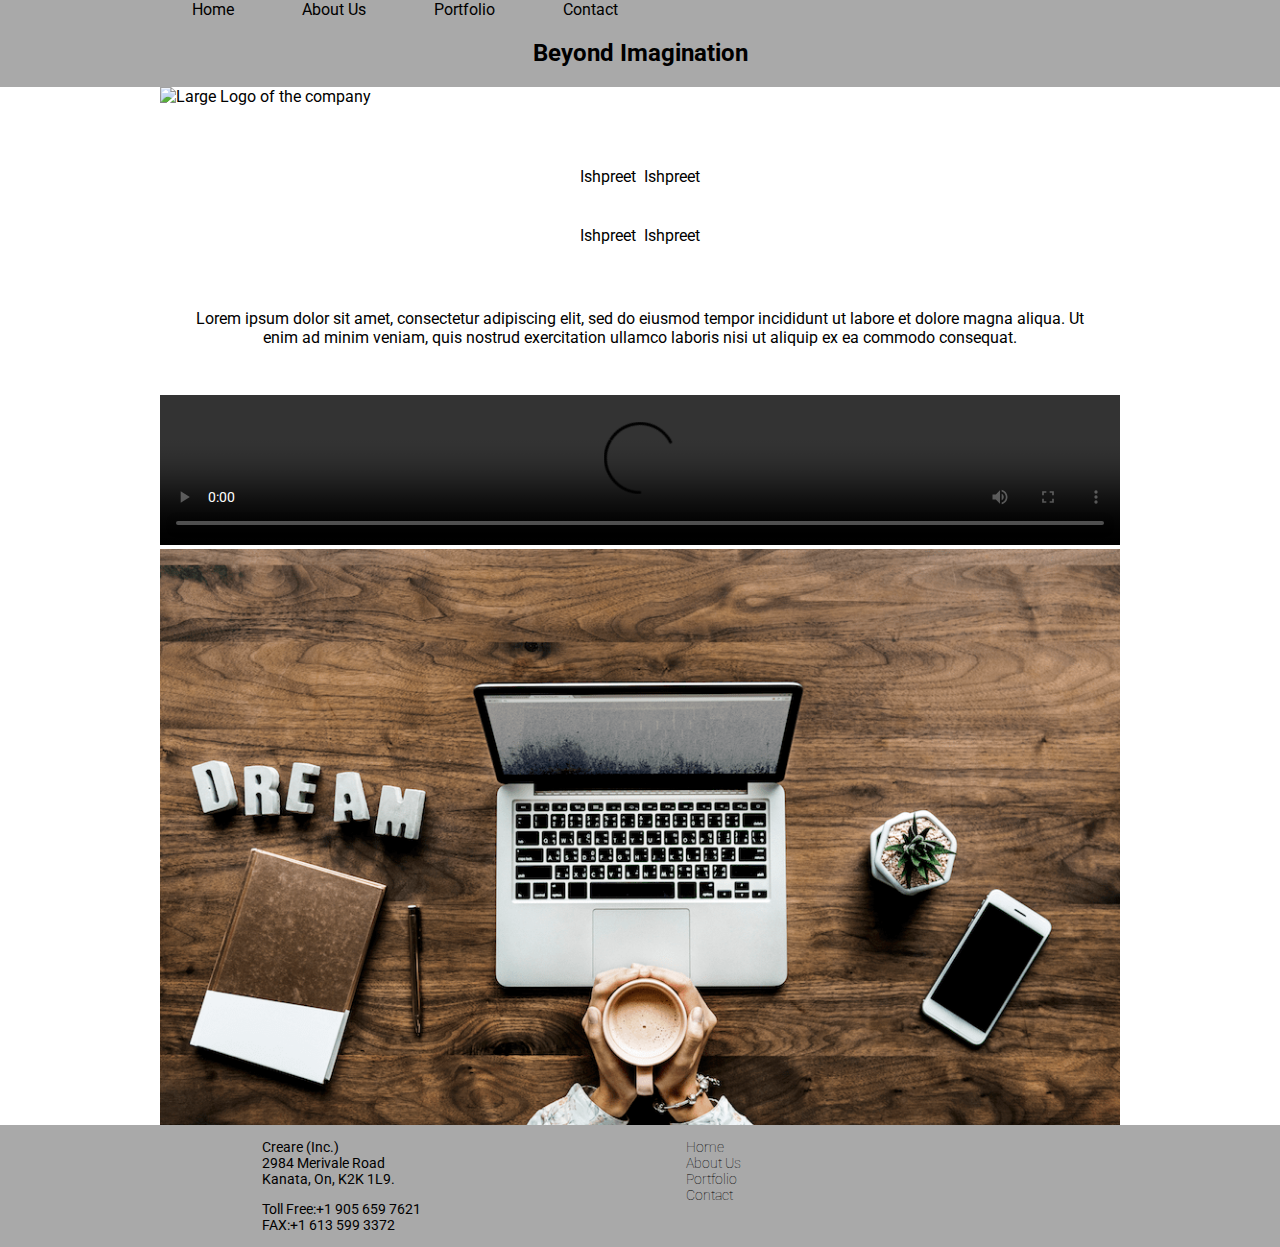
==== index.html @ a11efacd "adding pages" ====
<!DOCTYPE html>
<html lang="en">
<head>
    <meta charset="UTF-8">
    <meta http-equiv="X-UA-Compatible" content="IE=edge">
    <meta name="viewport" content="width=device-width, initial-scale=1.0">
    <link rel="stylesheet" href="css/reset.css" type="text/css">
    <link rel="stylesheet" href="css/main.css" type="text/css">
    <link rel="preconnect" href="https://fonts.googleapis.com">
    <link rel="preconnect" href="https://fonts.gstatic.com" crossorigin>
    <link href="https://fonts.googleapis.com/css2?family=Roboto:wght@400;700&display=swap" rel="stylesheet">

    <title>Creare Home Page</title>
</head>
<body>
    <main class="main">
        <h1 class="hidden">Welcome to Creare</h1>
    <header class="head">
        <nav class="nav" aria-label="Main Navigation">
            <h2 class="hidden">Main Navigation</h2>
            <ul>
                <li><a class="active" href="index.html">Home</a></li>
                <li><a href="index.html">About Us</a></li>
                <li><a href="portfolio.html">Portfolio</a></li>
                <li><a href="contact.html">Contact</a></li>
            </ul>
        </nav>
    </header>
    <section class="logo-area">
        <h2>Beyond Imagination</h2>
        <div class="logo-large">
            <img src="https://via.placeholder.com/150x50" alt="Large Logo of the company">
        </div>
    </section>
    <section class="team">
        <h2 class="hidden">Team Members</h2>
        <div class="two-items">
        <div class="grid-item">
            <div class="member right">
                <img src="https://via.placeholder.com/75x75" alt="">
                <p>Ishpreet</p>
            </div>
        </div>
        <div class="grid-item">
            <div class="member">
                <img src="https://via.placeholder.com/75x75" alt="">
                <p>Ishpreet</p>
            </div>
        </div>
        <div class="grid-item">
            <div class="member right">
                <img src="https://via.placeholder.com/75x75" alt="">
                <p>Ishpreet</p>
            </div>
        </div>
        <div class="grid-item">
            <div class="member">
                <img src="https://via.placeholder.com/75x75" alt="">
                <p>Ishpreet</p>
            </div>
        </div>
        </div>
    </section>
    <section>
        <h2 class="hidden">Welcoming statement</h2>
        <div class="welcome-text">
            <p>Lorem ipsum dolor sit amet, consectetur adipiscing elit, sed do eiusmod tempor incididunt ut labore et dolore magna aliqua. Ut enim ad minim veniam, quis nostrud exercitation ullamco laboris nisi ut aliquip ex ea commodo consequat.</p>
        </div>
    </section>
    <section>
        <div class="wrapper">
            <video src="video/Pocket_Watch_a39___30s___4k_res.mp4" autoplay controls></video>
        </div>
        
    </section>
    <section>
        <div class="slider">
            <figure>
                <img src="images/desk.png" alt="">
                <img src="images/desk2.png" alt="">
                <img src="images/desk.png" alt="">
                <img src="images/desk3.png" alt="">
                <img src="images/desk.png" alt="">
            </figure>
        </div>
    </section>
    <footer>
        <div class="two-items">
            <div class="address">
                <h3 class="hidden">Creare Office Address</h3>
                <p>
                    <span class="">Creare (Inc.)</span><br>
                    2984 Merivale Road<br>
                    Kanata, On, K2K 1L9.<br>
                </p>
                <h3 class="hidden">Creare Contact Information</h3>
                <p>
                    Toll Free:+1 905 659 7621<br>
                    FAX:+1 613 599 3372<br>
                </p>
            </div>
            <nav>
                <div>
                    <a href="#">Home</a>
                    <a href="#">About Us</a>
                    <a href="#">Portfolio</a>
                    <a href="#">Contact</a>
                </div> 
            </nav>
        </div>
        
    </footer>
    </main>
    
    <script src="js/main.js"></script>
</body>
</html>
---- css/main.css ----
/* CSS Guide
___________________________________________ */

/* HOME PAGE */

/* 01. General Styles
       - Reset
       - Global
         - General
         - Floats
         - Brand Colors
         - Font Awesome                       
   02. CSS Grid
   03. Site Header
       - Header
       - Nav
   04. Logo
       - Image
       - Title
   05. Team Members
   06. Welcoming statement
                          
/* _____________________________________

/* _____________________________________

   01. General Styles
   _____________________________________ */

/* -------------
  Reset
-------------*/

    body {
        margin: 0;
        padding: 0;
        color: #000;
        font-family: 'Roboto', sans-serif;
    }
/* -------------
  Global
-------------*/

   /*------------ General ------------*/

   
   /*------------ End General ------------*/

   /*------------ Floats ------------*/

   /*------------ End Floats ------------*/

   /*------------ Brand Colours ------------*/
   /*------------ End Brand Colours ------------*/
   
   /*------------ Font Awesome ------------*/

   /*------------ End Font Awesome ------------*/

   /*------------ Form Elements ------------*/

   /*------------ End Form Elements ------------*/
/* _____________________________________

   02. CSS Grid
   _____________________________________ */

  /* .head, .main > *, .foot {
    display: grid;
    margin: 0 auto;
    grid-template-columns: repeat(2, 1fr);
    column-gap: 1.875em;
 }*/

   .head, .main > *, .foot {
      display: grid;
      grid-template-columns: 1fr repeat(2, minmax(auto, 30em)) 1fr;
   }
 
 
    .hidden {
    display: none;
   }
/* _____________________________________

   03. Site Header
   _____________________________________ */

      /*------------ Start Nav Styling ------------*/
     .head {
       background-color: #a9a9a9; 
     } 
      
      .nav {
        grid-column: 2 / span 2;
    }
   
    nav ul {
        margin: 0;
        padding: 0;
        text-decoration: none;
    }

    nav li {
       display: inline;
       margin: 2em;
    }

    nav li a {
        text-decoration: none;
        color: #000;
    }

      /*------------- End Site Header ------------*/

/* _____________________________________

   04. Logo
   _____________________________________ */

    .logo-area {
        background-color: #a9a9a9;
        position: relative;
        z-index: 1;
    }

    .logo-area h2 {
       grid-column: 2 / span 2;
       text-align: center;
    }

    .logo-large {
      grid-column: 2 / span 2;
    }

    .logo-large img {
       display: block;
       margin: 0 auto -20px;
       z-index: 2;

    }

/* _____________________________________

   05. Team Members
   _____________________________________ */

   .team {
      margin-top: 4em;
   }
   
   .two-items {
      display: grid;
      grid-column: 2 / span 2;
      grid-template-columns: repeat(2, 1fr);
      justify-content: space-evenly;
      row-gap: 0.5em;
      column-gap: 0.5em;
   }

  /*.grid-item {
     background-color: aquamarine;


  }*/

  .member {
     display: flex;
     flex-direction: column;
     width: fit-content;
  }

  .member img {
     max-width: fit-content;
  }
   
  .member p {
     text-align: center;
  }

  .right {
     float: right;
  }
/* _____________________________________

   06. Welcoming Statement
   _____________________________________ */
      
   .welcome-text {
      grid-column: 2 / span 2;
      padding: 0 2em;
      margin-top: 2em;
      margin-bottom: 2em;
   }

   .welcome-text p {
      text-align: center;
   }
/* _____________________________________

   07. Video
   _____________________________________ */
   
   .wrapper {
      grid-column: 2 / span 2;
   }

   video {
      width: 100%;
   }
/* _____________________________________

   08. Slider
   _____________________________________ */
      
   .slider {
      overflow: hidden;
      grid-column: 2 / span 2;
   }

   .slider figure {
      position: relative;
      width: 500%;
      margin: 0;
      left: 0;
      animation: 20s slider infinite;
   }

   .slider figure img {
      width: 20%;
      float: left;
  }

  @keyframes slider {
   0% {
       left: 0;
   }
   20% {
       left: 0;
   }
   25% {
       left: -100%;
   }
   45% {
       left: -100%;
   }
   50% {
       left: -200%;
   }
   70% {
       left: -200%;
   }
   75% {
       left: -300%;
   }
   95% {
       left: -300%;
   }
   100% {
       left: -400%;
   }
}

/* _____________________________________

   08. Footer
   _____________________________________ */

   footer {
      background-color: #a9a9a9;
      font-size: 14px;
   }

   .address {
      margin-left: 3em;
   }

   footer nav {
      margin-top: 1em;
      margin-left: 3em;
   }

   footer nav a {
      display: block;
      
      font-weight: 100;
      color: black;
      text-decoration: none;
   }


/* ABOUT US */

/* _____________________________________

   01. Image Slider
   _____________________________________ */

   /* _____________________________________

   02. Member Info
   _____________________________________ */

   .person {
      display: flex;
      justify-content: center;

   }

   .person img {
      width: fit-content;
      height: fit-content;
      align-self: center;
   }


   /* PORTFOLIO PAGE */

   /*.portfolio-mosaic {
      display: grid;
      grid-column: 2 / span 2;
      grid-template-columns: repeat(2,1fr);
      column-gap: 0.75em;
      margin: 1.5em;

   }

   .item {
      margin-bottom: 0.75em;
   }

   .item img {
      max-width: 100%;
   }*/

   .portfolio-mosaic {
      grid-column: 2 / span 2;
      display: flex;
      flex-wrap: wrap;
      margin: 1.5em;

   }

   @media screen and (min-width: 650px) {
    




   }
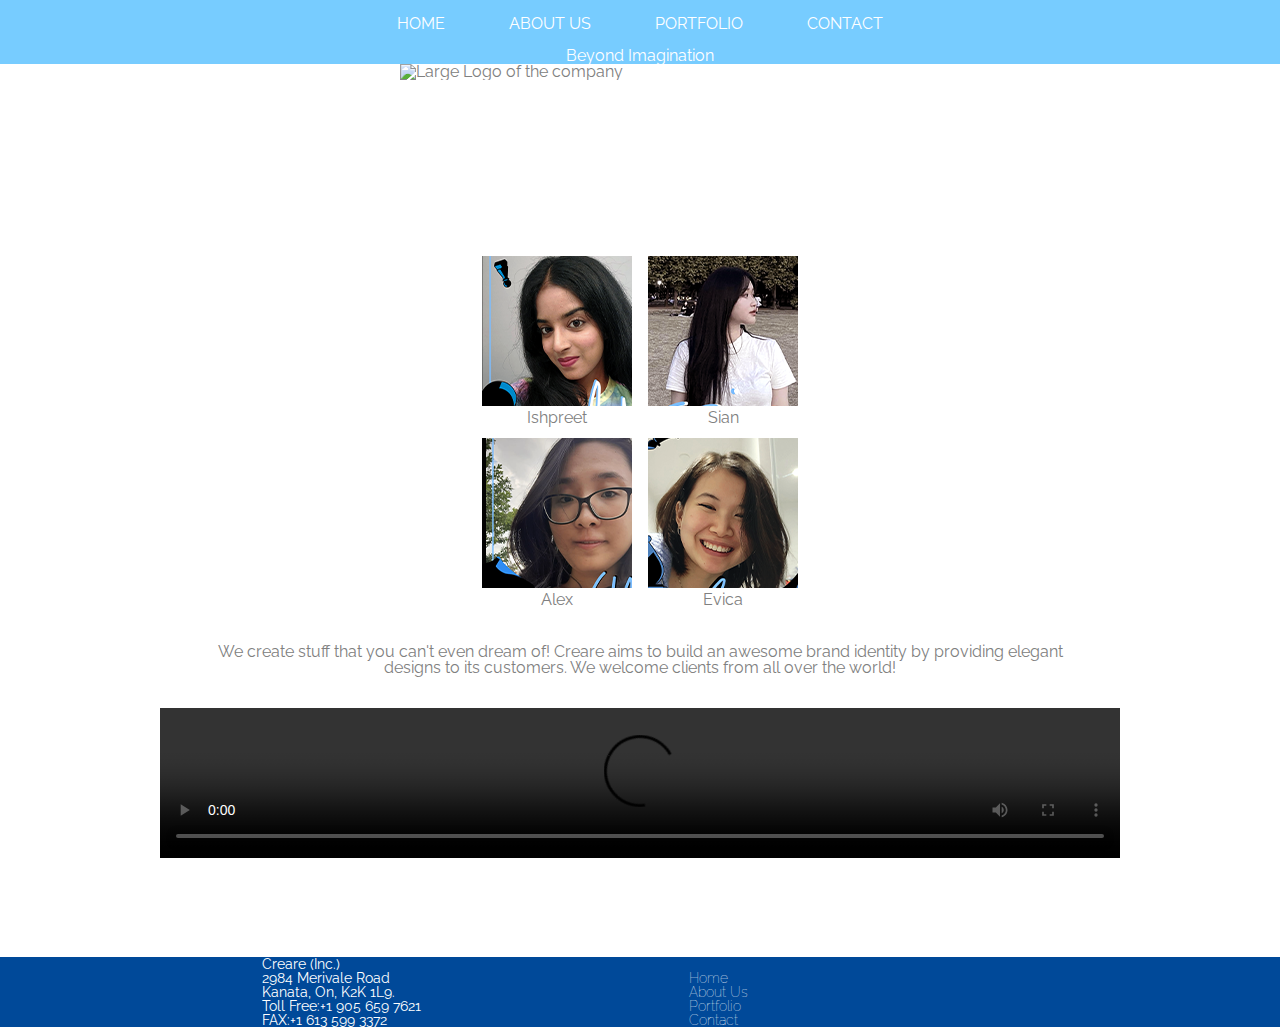
==== commit b583f4eb: "adding changes" ====
--- a/index.html
+++ b/index.html
@@ -8,28 +8,41 @@
     <link rel="stylesheet" href="css/main.css" type="text/css">
     <link rel="preconnect" href="https://fonts.googleapis.com">
     <link rel="preconnect" href="https://fonts.gstatic.com" crossorigin>
-    <link href="https://fonts.googleapis.com/css2?family=Roboto:wght@400;700&display=swap" rel="stylesheet">
-
+    <link href="https://fonts.googleapis.com/css2?family=Raleway:wght@300;500&display=swap" rel="stylesheet">
+    <script src="https://kit.fontawesome.com/cb2dab820a.js" crossorigin="anonymous"></script>
     <title>Creare Home Page</title>
 </head>
 <body>
     <main class="main">
         <h1 class="hidden">Welcome to Creare</h1>
     <header class="head">
-        <nav class="nav" aria-label="Main Navigation">
+
             <h2 class="hidden">Main Navigation</h2>
-            <ul>
-                <li><a class="active" href="index.html">Home</a></li>
-                <li><a href="index.html">About Us</a></li>
-                <li><a href="portfolio.html">Portfolio</a></li>
-                <li><a href="contact.html">Contact</a></li>
-            </ul>
-        </nav>
+            <div class="btn-container">
+                <button class="hamburger" id="hamburger">
+                <i class="fas fa-bars"></i>
+            </button>
+            </div>
+            <div class="nav-container">
+                <ul class="nav-ul seen" id="nav-ul">
+                <li><a class="active" href="index.html">HOME</a></li>
+                <li><a href="index.html">ABOUT US</a></li>
+                <li><a href="portfolio.html">PORTFOLIO</a></li>
+                <li><a href="contact.html">CONTACT</a></li>
+                </ul>
+                <ul class="seen" id="nav-ul">
+                    <li><a class="active" href="index.html">HOME</a></li>
+                    <li><a href="index.html">ABOUT US</a></li>
+                    <li><a href="portfolio.html">PORTFOLIO</a></li>
+                    <li><a href="contact.html">CONTACT</a></li>
+                </ul>
+            </div>
+            
     </header>
     <section class="logo-area">
         <h2>Beyond Imagination</h2>
         <div class="logo-large">
-            <img src="https://via.placeholder.com/150x50" alt="Large Logo of the company">
+            <img src="images/bootcamp_logo.svg" alt="Large Logo of the company">
         </div>
     </section>
     <section class="team">
@@ -37,26 +50,26 @@
         <div class="two-items">
         <div class="grid-item">
             <div class="member right">
-                <img src="https://via.placeholder.com/75x75" alt="">
+                <img src="images/inshpreet.png" alt="">
                 <p>Ishpreet</p>
             </div>
         </div>
         <div class="grid-item">
             <div class="member">
-                <img src="https://via.placeholder.com/75x75" alt="">
-                <p>Ishpreet</p>
+                <img src="images/sian copy.png" alt="">
+                <p>Sian</p>
             </div>
         </div>
         <div class="grid-item">
             <div class="member right">
-                <img src="https://via.placeholder.com/75x75" alt="">
-                <p>Ishpreet</p>
+                <img src="images/alex copy.png" alt="">
+                <p>Alex</p>
             </div>
         </div>
         <div class="grid-item">
             <div class="member">
-                <img src="https://via.placeholder.com/75x75" alt="">
-                <p>Ishpreet</p>
+                <img src="images/evica copy.png" alt="">
+                <p>Evica</p>
             </div>
         </div>
         </div>
@@ -64,23 +77,25 @@
     <section>
         <h2 class="hidden">Welcoming statement</h2>
         <div class="welcome-text">
-            <p>Lorem ipsum dolor sit amet, consectetur adipiscing elit, sed do eiusmod tempor incididunt ut labore et dolore magna aliqua. Ut enim ad minim veniam, quis nostrud exercitation ullamco laboris nisi ut aliquip ex ea commodo consequat.</p>
+            <p>We create stuff that you can't even dream of! Creare aims to build an awesome brand identity by providing elegant designs to its customers. We welcome clients from all over the world!</p>
         </div>
     </section>
     <section>
+        <h2 class="hidden">Video</h2>
         <div class="wrapper">
-            <video src="video/Pocket_Watch_a39___30s___4k_res.mp4" autoplay controls></video>
+            <video src="images/video/bootcamp_ad.mp4" autoplay controls></video>
         </div>
         
     </section>
     <section>
+        <h2 class="hidden">Slider</h2>
         <div class="slider">
             <figure>
-                <img src="images/desk.png" alt="">
-                <img src="images/desk2.png" alt="">
-                <img src="images/desk.png" alt="">
-                <img src="images/desk3.png" alt="">
-                <img src="images/desk.png" alt="">
+                <img src="images/logo.jpg" alt="">
+                <img src="images/promo.jpg" alt="">
+                <img src="images/comp.jpg" alt="">
+                <img src="images/bulb.jpg" alt="">
+                <img src="images/comp.png" alt="">
             </figure>
         </div>
     </section>
@@ -100,11 +115,12 @@
                 </p>
             </div>
             <nav>
+                <h2 class="hidden">Footer Navigation</h2>
                 <div>
-                    <a href="#">Home</a>
-                    <a href="#">About Us</a>
-                    <a href="#">Portfolio</a>
-                    <a href="#">Contact</a>
+                    <a href="index.html">Home</a>
+                    <a href="about.html">About Us</a>
+                    <a href="portfolio.html">Portfolio</a>
+                    <a href="contact.html">Contact</a>
                 </div> 
             </nav>
         </div>
--- a/css/main.css
+++ b/css/main.css
@@ -35,8 +35,8 @@
     body {
         margin: 0;
         padding: 0;
-        color: #000;
-        font-family: 'Roboto', sans-serif;
+        color: #808080;
+        font-family: 'Raleway', sans-serif;
     }
 /* -------------
   Global
@@ -89,29 +89,72 @@
 
       /*------------ Start Nav Styling ------------*/
      .head {
-       background-color: #a9a9a9; 
-     } 
+       background-color: #77ccff;
+       grid-column: 2 / span 2;
+       display: flex;
+       flex-direction: column;
+     }
       
-      .nav {
-        grid-column: 2 / span 2;
-    }
-   
-    nav ul {
+     
+   
+    /*nav ul {
         margin: 0;
         padding: 0;
         text-decoration: none;
+        text-align: center;
     }
 
     nav li {
        display: inline;
        margin: 2em;
+       
     }
 
     nav li a {
         text-decoration: none;
         color: #000;
-    }
-
+    }*/
+
+    .hamburger {
+       background-color: transparent;
+       border: 0;
+       color: #fff;
+       cursor: pointer;
+       font-size: 1.5em;
+       margin: 1em;
+       float: right;
+
+    }
+
+    .hamburger:focus {
+       outline: none;
+    }
+
+    .nav-ul {
+       display: none;
+    }
+
+    .nav-ul.show {
+      display: flex;
+      flex-wrap: wrap;
+      align-items: center;
+      flex-direction: column;
+      list-style-type: none;
+      padding-bottom: 1em;
+      padding-left: 0;
+   }
+
+      
+      .nav-ul.show li a {
+         text-decoration: none;
+         color: #fff;
+      }
+
+      .seen {
+         display: none;
+      }
+
+   
       /*------------- End Site Header ------------*/
 
 /* _____________________________________
@@ -120,7 +163,7 @@
    _____________________________________ */
 
     .logo-area {
-        background-color: #a9a9a9;
+        background-color: #77ccff;
         position: relative;
         z-index: 1;
     }
@@ -128,6 +171,7 @@
     .logo-area h2 {
        grid-column: 2 / span 2;
        text-align: center;
+       color: #fff;
     }
 
     .logo-large {
@@ -136,8 +180,9 @@
 
     .logo-large img {
        display: block;
-       margin: 0 auto -20px;
+       margin: 0 auto -10%;
        z-index: 2;
+       max-width: 50%;
 
     }
 
@@ -147,7 +192,7 @@
    _____________________________________ */
 
    .team {
-      margin-top: 4em;
+      margin-top: 15%;
    }
    
    .two-items {
@@ -156,7 +201,7 @@
       grid-template-columns: repeat(2, 1fr);
       justify-content: space-evenly;
       row-gap: 0.5em;
-      column-gap: 0.5em;
+      column-gap: 1em;
    }
 
   /*.grid-item {
@@ -177,6 +222,8 @@
    
   .member p {
      text-align: center;
+     margin-top: 0.25em;
+     margin-bottom: 0.25em;
   }
 
   .right {
@@ -268,12 +315,13 @@
    _____________________________________ */
 
    footer {
-      background-color: #a9a9a9;
+      background-color: #004999;
       font-size: 14px;
    }
 
    .address {
       margin-left: 3em;
+      color: #fff;
    }
 
    footer nav {
@@ -285,7 +333,7 @@
       display: block;
       
       font-weight: 100;
-      color: black;
+      color: #fff;
       text-decoration: none;
    }
 
@@ -334,18 +382,283 @@
       max-width: 100%;
    }*/
 
+   /*.float {
+      float: right;
+   }*/
+
+   .header {
+      background-color: #77ccff;
+   }
+
+   .logo {
+      display: inline;
+   }
+
+   .logo img {
+      width: 30%;
+      margin: 1em;
+   }
+
    .portfolio-mosaic {
+      display: block;
+      margin-top: 4em;
+      margin-bottom: 4em;
+   }
+   
+   .portfolio-mosaic {
+      display: none;
+   }
+
+   .flex {
       grid-column: 2 / span 2;
       display: flex;
+      flex-direction: column;
       flex-wrap: wrap;
-      margin: 1.5em;
-
-   }
-
-   @media screen and (min-width: 650px) {
+      margin-top: 2em;
+      margin-bottom: 2em;
+    }
+
+    .small {
+       margin: auto;
+    }
+
+    /* ABOUT US */
+
+    #image-container {
+       width: 300px;
+       height: 400px;
+       background-color: #004999;
+       margin:0 auto;
+	   overflow:hidden;
+    }
+
+    #navList {
+       padding: 0;
+       width: fit-content;
+       margin: 2em auto;
+    }
+
+    #navList li {
+      display: inline;
+      list-style-type:none;
+      padding:0px 10px;
+      cursor:pointer;
+   }
+
+   .iconContainer {
+      width:50px;
+      height:44px;
+      display:inline-block;
+      overflow:hidden;
+      background-image:url(../images/spripng.png);
+      background-repeat:no-repeat;
+   }
+
+   .ishpreet {background-position:-50px; }
+   .alex {background-position: 0px;}
+   .sian {background-position:-100px;}
+   .evica {background-position:-150px}
+
+    #photos {position:relative; width:1200px; transition: all 1.5s;}
+
     
 
-
-
+    #image-container img {
+       max-width: 100%;
+       float: left;
+    }
+    #bottomNav { margin-top: 30px;
+   display: inline; margin: auto;}
+
+
+    .slider {
+      margin: 3em;
+    }
+
+    #name {
+      text-align: center;
+   }
+
+/* PORTFOLIO FEATURE */
+
+    .hero-img img {
+       max-width: 100%;
+    }    
+
+    .desc {
+       margin: 3em;
+       text-align: center;
+    }
+
+    .examples {
+       margin-bottom: 1em;
+    }
+
+    .examples img {
+      max-width: 100%;
+   }
+
+   .parent, .child {
+      margin: 1em;
+   }
+
+  
+    
+   
+   @media screen and (min-width: 750px) {
+    
+      .head {
+         display: grid;
+      }
+      .nav-container {
+         grid-column: 2 / span 2;
+      }
+      .seen {
+      display: flex;
+      flex-direction: row;
+      justify-content: center;
+      text-decoration: none;
+      padding: 0;
+  
+    }
+
+    
+
+    .seen li {
+       margin: 1em 2em;
+       text-decoration: none;
+       list-style-type: none;
+       
+    }
+
+    .seen li a {
+        text-decoration: none;
+        color: #fff;
+    }
+
+    .hamburger {
+       display: none;
+    }
+
+    .nav-ul.show {
+       display: none;
+    }
+
+    .nav-ul {
+       display: none;
+    }
+
+    /* HOME PAGE */
+
+    .slider {
+       grid-column: 2 / span 2;
+       display: flex;
+    }
+      
+
+
+    /* PORTFOLIO PAGE */
+
+    .main2 > * {
+       display: grid;
+       grid-template-columns: 1fr repeat(2, minmax(auto, 30em)) 1fr;
+    }
+
+
+
+    .navbar {
+      grid-column: 2 / span 2;
+      grid-template-columns: 1fr;
+    }
+
+    .btn-container {
+       display: inline;
+    }
+
+    .logo img {
+       width: 22%;
+    }
+
+    .hidden {
+       display: none;
+    }
+
+    .nav-container {
+       float: right;
+    }
+
+    /*.row {
+       flex-direction: row;
+    }*/
+
+    /* ABOUT US */
+
+    .slider {
+      display: grid;
+      grid-template-columns: 1fr repeat(2, minmax(auto, 30em)) 1fr;
+    }
+
+    .containers {
+       grid-column: 2 / span 2;
+       display: flex;
+       flex-direction: column;
+    }
+
+
+    /* PORTFOLIO FEATURE */
+
+    .hero-img {
+       grid-column: 2 / span 2;
+       margin: 2em auto;
+    }
+
+    .desc {
+      grid-column: 2 / span 2;
+    }
+
+    .examples {
+       grid-column: 2 / span 2;
+       grid-template-columns: 1fr;
+       display: flex;
+
+    }
+
+    .examples img {
+       width: 90%;
+    }
+    
+
+    
+
+   }
+
+    
+   
+   @media screen and (min-width: 960px) {
+      .portfolio {
+      display: grid;
+       grid-template-columns: 1fr repeat(2, minmax(auto, 30em)) 1fr;
+    }
+
+    .portfolio-mosaic {
+       grid-column: 2 / span 2;
+       display: flex;
+       flex-wrap: wrap;
+    }
+
+    .item {
+       display: block;
+      margin: 0.5em auto;
+   }
+
+   .item img {
+      max-width: 100%;
+      overflow: hidden;
+      text-align: center;
+   }
+
+   .small {
+      display: none;
+   }
 
    }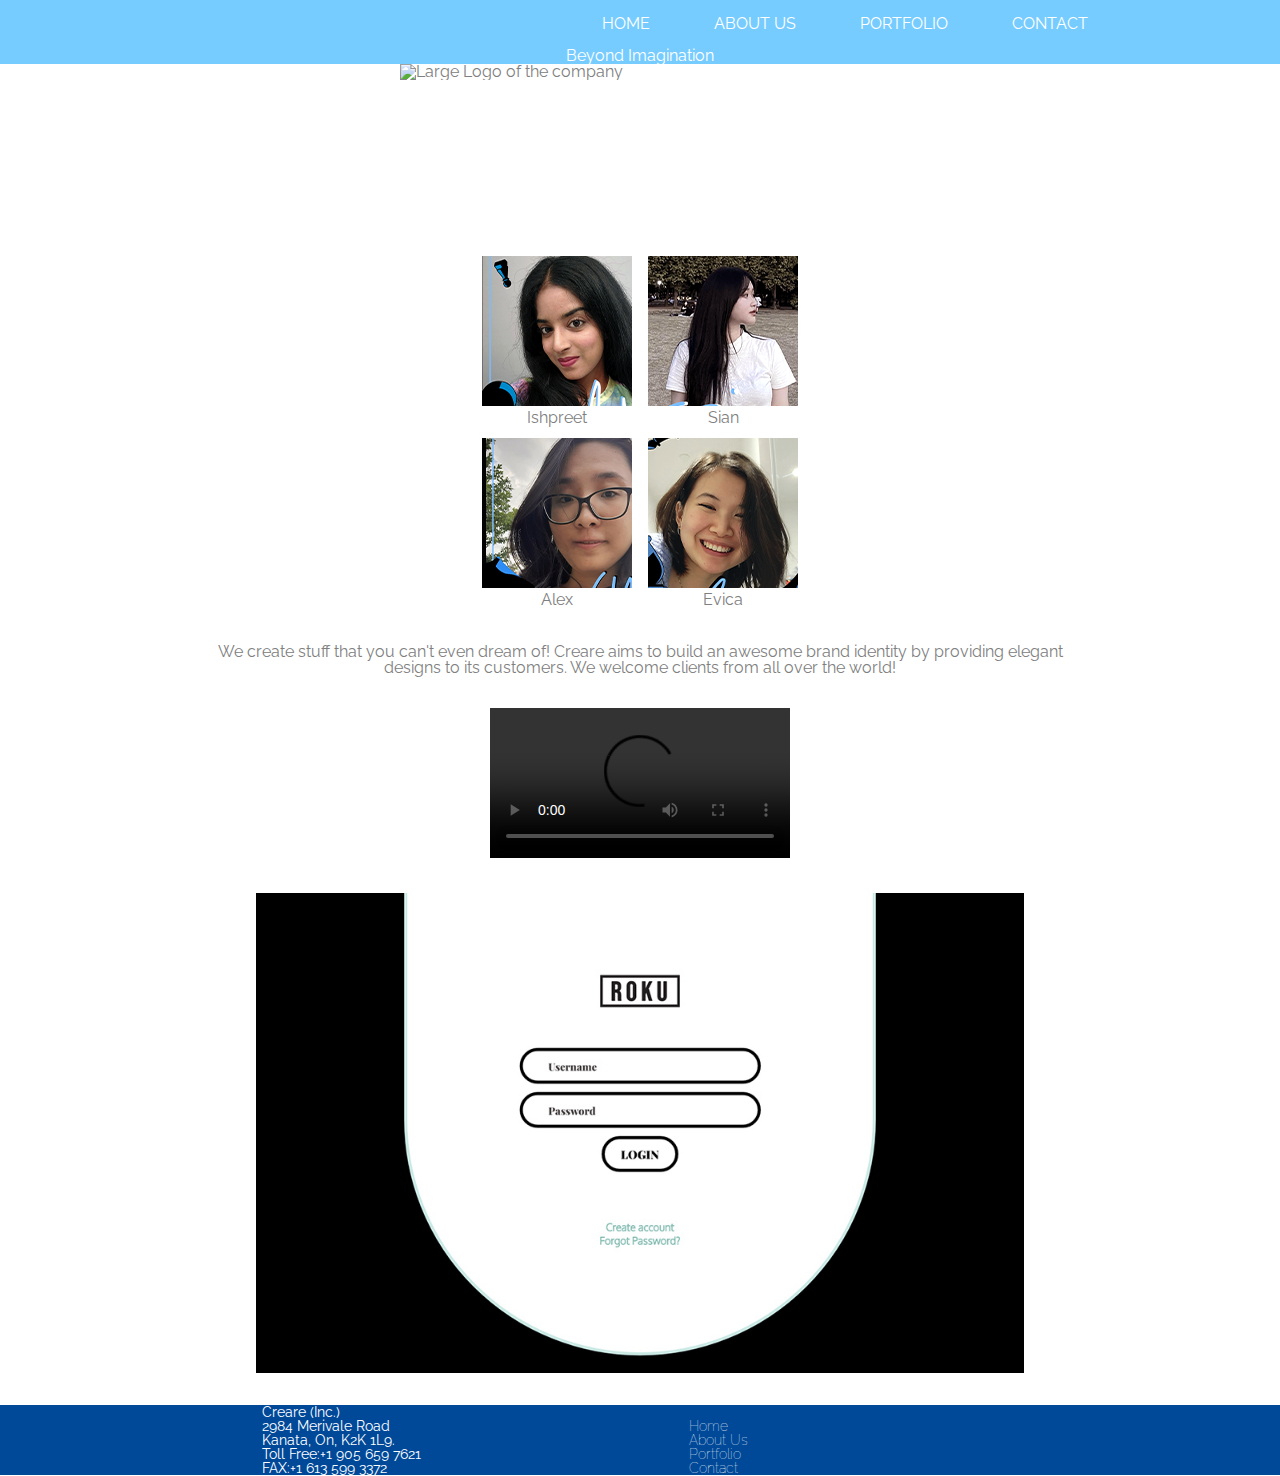
==== commit 9e8ef458: "fixing a conflict" ====
--- a/index.html
+++ b/index.html
@@ -15,30 +15,33 @@
 <body>
     <main class="main">
         <h1 class="hidden">Welcome to Creare</h1>
-    <header class="head">
-
-            <h2 class="hidden">Main Navigation</h2>
-            <div class="btn-container">
+    <header class="header">
+            <h2 class="hidden">Header</h2>
+            <div class="navbar">
+                <div class="btn-container">
+                <div class="logo"><img src="images/bootcamp_logo.svg" alt=""></div>
+                
                 <button class="hamburger" id="hamburger">
                 <i class="fas fa-bars"></i>
-            </button>
-            </div>
-            <div class="nav-container">
+                </button>
+                </div>
+        
+                <div class="nav-container">
                 <ul class="nav-ul seen" id="nav-ul">
                 <li><a class="active" href="index.html">HOME</a></li>
-                <li><a href="index.html">ABOUT US</a></li>
+                <li><a href="about.html">ABOUT US</a></li>
                 <li><a href="portfolio.html">PORTFOLIO</a></li>
                 <li><a href="contact.html">CONTACT</a></li>
                 </ul>
                 <ul class="seen" id="nav-ul">
                     <li><a class="active" href="index.html">HOME</a></li>
-                    <li><a href="index.html">ABOUT US</a></li>
+                    <li><a href="about.html">ABOUT US</a></li>
                     <li><a href="portfolio.html">PORTFOLIO</a></li>
                     <li><a href="contact.html">CONTACT</a></li>
                 </ul>
             </div>
-            
-    </header>
+        </div>      
+        </header>
     <section class="logo-area">
         <h2>Beyond Imagination</h2>
         <div class="logo-large">
@@ -100,7 +103,8 @@
         </div>
     </section>
     <footer>
-        <div class="two-items">
+        <section class="two-items">
+            <h2 class="hidden">Creare Footer</h2>
             <div class="address">
                 <h3 class="hidden">Creare Office Address</h3>
                 <p>
@@ -117,14 +121,15 @@
             <nav>
                 <h2 class="hidden">Footer Navigation</h2>
                 <div>
-                    <a href="index.html">Home</a>
-                    <a href="about.html">About Us</a>
-                    <a href="portfolio.html">Portfolio</a>
-                    <a href="contact.html">Contact</a>
+                    <a href="#">Home</a>
+                    <a href="#">About Us</a>
+                    <a href="#">Portfolio</a>
+                    <a href="#">Contact</a>
                 </div> 
             </nav>
-        </div>
-        
+
+        </section>
+    </footer>
     </footer>
     </main>
     
--- a/css/main.css
+++ b/css/main.css
@@ -471,19 +471,30 @@
    display: inline; margin: auto;}
 
 
-    .slider {
-      margin: 3em;
-    }
+   .meet-us {
+      margin: 2em 3em 5em;
+    }
+
+   .meet-team {
+      text-align: center;
+      margin-top: 3em;
+      margin-bottom: 3em;
+      color: #004999;
+       font-family: 'Barlow Condensed', sans-serif;
+       font-size: 18px;
+       font-weight: 700;
+   }
 
     #name {
       text-align: center;
    }
 
-/* PORTFOLIO FEATURE */
-
-    .hero-img img {
-       max-width: 100%;
-    }    
+   .bio-info {
+      text-align: center;
+      font-size: 20px;
+   }
+
+/* PORTFOLIO FEATURE */ 
 
     .desc {
        margin: 3em;
@@ -502,7 +513,79 @@
       margin: 1em;
    }
 
-  
+   form { max-width:420px; margin:50px auto;}
+
+.feedback-input {
+  color: #808080;
+  font-family: "Raleway", sans-serif;
+  font-style: italic;
+  font-weight:500;
+  font-size: 18px;
+  border-radius: 5px;
+  line-height: 22px;
+  background-color: transparent;
+  border:2px solid #5d91ef;
+  transition: all 0.3s;
+  padding: 13px;
+  margin-bottom: 15px;
+  width:100%;
+  box-sizing: border-box;
+  outline:0;
+}
+
+.feedback-input:focus { border:2px solid #5d91ef; }
+
+textarea {
+  height: 150px;
+  line-height: 150%;
+  resize:vertical;
+}
+
+[type="submit"] {
+  font-family: 'Barlow Condensed', sans-serif;
+  width: 100%;
+  background:#5d91ef;
+  border-radius:5px;
+  border:0;
+  cursor:pointer;
+  color:white;
+  font-size:24px;
+  padding-top:10px;
+  padding-bottom:10px;
+  transition: all 0.3s;
+  margin-top:-4px;
+  font-weight:700;
+}
+[type="submit"]:hover { background:#fba72b; }
+      
+      
+      .img_map{
+      width: 100%;
+      min-height: 600px;
+      }
+
+      .backgrnd-img img {
+         max-width: 100%;
+      }
+
+      .question {
+         font-family: 'Barlow Condensed', sans-serif;
+         font-size: 20px;
+         font-weight: 600;
+         text-align: center;
+      }
+
+      .ready {
+         color: #004999;
+         font-size: 28px;
+      }
+
+      .start {
+         color: #fba72b;
+         font-size: 32px;
+      }
+
+      
     
    
    @media screen and (min-width: 750px) {
@@ -550,11 +633,15 @@
 
     /* HOME PAGE */
 
+    .wrapper {
+       max-width: 80%;
+       margin: auto;
+    } 
+
     .slider {
-       grid-column: 2 / span 2;
-       display: flex;
-    }
-      
+       max-width: 80%;
+       margin: 2em auto;
+    }
 
 
     /* PORTFOLIO PAGE */
@@ -593,10 +680,21 @@
 
     /* ABOUT US */
 
-    .slider {
+    .meet-us {
       display: grid;
       grid-template-columns: 1fr repeat(2, minmax(auto, 30em)) 1fr;
-    }
+      margin-bottom: 7em;
+    }
+
+    .meet-team {
+       grid-column: 2 / span 2;
+       text-align: center;
+       
+       font-size: 20px;
+       margin-top: 0;
+       margin-bottom: 1em;
+    }
+    
 
     .containers {
        grid-column: 2 / span 2;
@@ -604,13 +702,16 @@
        flex-direction: column;
     }
 
+    .bio-info {
+       margin: auto 4em;
+    }
+
 
     /* PORTFOLIO FEATURE */
 
-    .hero-img {
-       grid-column: 2 / span 2;
-       margin: 2em auto;
-    }
+   
+
+  
 
     .desc {
       grid-column: 2 / span 2;
@@ -627,7 +728,20 @@
        width: 90%;
     }
     
-
+    .map {
+      grid-column: 1 / span 4;
+      margin-bottom: 3em;
+   }
+
+   .backgrnd-img {
+      grid-column: 2 / span 2;
+      margin: 2em
+   }
+
+   .question {
+      grid-column: 2 / span 2;
+
+   }
     
 
    }
@@ -661,4 +775,10 @@
       display: none;
    }
 
+   /* CONTACT PAGE */
+
+   .map {
+      grid-column: 2 / span 2;
+   }
+
    }